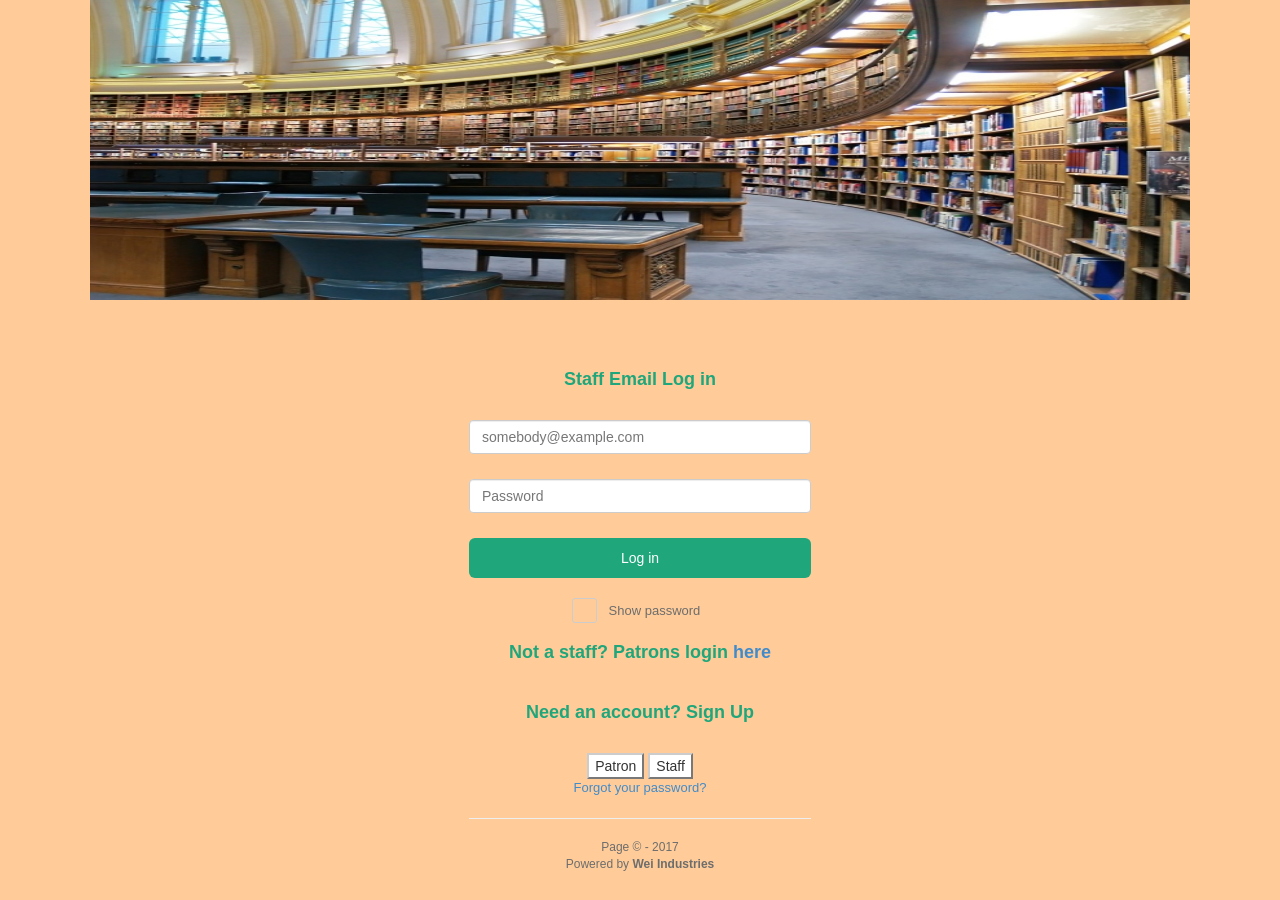
==== index.html @ 06c8e690 "Initial Commit This is for Software Engineering 532, Online Library System" ====
<!DOCTYPE html>
<html lang="en">
<head>
    <meta charset="utf-8">
    <title>Easy Log in form - Bootsnipp.com</title>
        <meta name="viewport" content="width=device-width, initial-scale=1">
    <link href="files/bootstrap.min.css" rel="stylesheet" id="bootstrap-css">
    <style type="text/css">
    /*    --------------------------------------------------
	:: Login Section
	-------------------------------------------------- */

    body{
        background: #ffcc99
;
    }
#login {
    padding-top: 50px
}
#login .form-wrap {
    width: 30%;
    margin: 0 auto;
}
#login h1 {
    color: #1fa67b;
    font-size: 18px;
    text-align: center;
    font-weight: bold;
    padding-bottom: 20px;
}
#login .form-group {
    margin-bottom: 25px;
}
#login .checkbox {
    margin-bottom: 20px;
    position: relative;
    -webkit-user-select: none;
    -moz-user-select: none;
    -ms-user-select: none;
    -o-user-select: none;
    user-select: none;
}
#login .checkbox.show:before {
    content: '\e013';
    color: #1fa67b;
    font-size: 17px;
    margin: 1px 0 0 3px;
    position: absolute;
    pointer-events: none;
    font-family: 'Glyphicons Halflings';
}
#login .checkbox .character-checkbox {
    width: 25px;
    height: 25px;
    cursor: pointer;
    border-radius: 3px;
    border: 1px solid #ccc;
    vertical-align: middle;
    display: inline-block;
}
#login .checkbox .label {
    color: #6d6d6d;
    font-size: 13px;
    font-weight: normal;
}
#login .btn.btn-custom {
    font-size: 14px;
	margin-bottom: 20px;
}
#login .forget {
    font-size: 13px;
	text-align: center;
	display: block;
}

/*    --------------------------------------------------
	:: Inputs & Buttons
	-------------------------------------------------- */
.form-control {
    color: #212121;
}
.btn-custom {
    color: #fff;
	background-color: #1fa67b;
}
.btn-custom:hover,
.btn-custom:focus {
    color: #fff;
}

/*    --------------------------------------------------
    :: Footer
	-------------------------------------------------- */
#footer {
    color: #6d6d6d;
    font-size: 12px;
    text-align: center;
}
#footer p {
    margin-bottom: 0;
}
#footer a {
    color: inherit;
}
    </style>
    <script src="//code.jquery.com/jquery-1.10.2.min.js"></script>
    <script src="files/bootstrap.min.js"></script>
    <script type="text/javascript">
        window.alert = function(){};
        var defaultCSS = document.getElementById('bootstrap-css');
        function changeCSS(css){
            if(css) $('head > link').filter(':first').replaceWith('<link rel="stylesheet" href="'+ css +'" type="text/css" />'); 
            else $('head > link').filter(':first').replaceWith(defaultCSS); 
        }
        $( document ).ready(function() {
          var iframe_height = parseInt($('html').height()); 
          window.parent.postMessage( iframe_height, 'http://bootsnipp.com');
        });
    </script>
</head>

<!--THE MEAT IS HERE-->
<body>
    <div align="center">
    <img src="images/lib_pic.jpg" alt="library Icon" width="1100" height="300">
	<section id="login">
    <div class="container">
    	<div class="row">
    	    <div class="col-xs-12">
        	    <div class="form-wrap">
                <h1>Staff Email Log in</h1>
                    <form role="form" action="checklogin.php" method="post" id="login-form" autocomplete="off">
                        <div class="form-group">
                            <label for="email" class="sr-only">Email</label>
                            <input type="email" name="email" id="email" class="form-control" placeholder="somebody@example.com">
                        </div>
                        <div class="form-group">
                            <label for="key" class="sr-only">Password</label>
                            <input type="password" name="key" id="key" class="form-control" placeholder="Password">
                        </div>
                        <input type="submit" id="btn-login" class="btn btn-custom btn-lg btn-block" value="Log in">
                        <div class="checkbox">
                            <span class="character-checkbox" onclick="showPassword()"></span>
                            <span class="label">Show password</span>
                        </div>
                    </form> <!-- End of ogin form -->
                        <div id= "patron_staff_options">
                            <h1>Not a staff? Patrons login <a href ="patronindex.html">here</a>
                            <h1>Need an account? Sign Up</h1>
                            <a href ="students.html"><button type = "button" class ="btn-default" id = "patron">Patron</button></a>
                            <a href="faculty.html"><button type = "button" class="btn-default" id = "staff">Staff</button></a>
                        </div>
                    <a href="javascript:;" class="forget" data-toggle="modal" data-target=".forget-modal">Forgot your password?</a>
                    <hr>
        	    </div>
    		</div> <!-- /.col-xs-12 -->
    	</div> <!-- /.row -->
    </div> <!-- /.container -->
</div> <!--center align div-->
</section>


<div class="modal fade forget-modal" tabindex="-1" role="dialog" aria-labelledby="myForgetModalLabel" aria-hidden="true">
	<div class="modal-dialog modal-sm">
		<div class="modal-content">
			<div class="modal-header">
				<button type="button" class="close" data-dismiss="modal">
					<span aria-hidden="true">×</span>
					<span class="sr-only">Close</span>
				</button>
				<h4 class="modal-title">Recovery password</h4>
			</div>
			<div class="modal-body">
				<p>Type your email account</p>
				<input type="email" name="recovery-email" id="recovery-email" class="form-control" autocomplete="off">
			</div>
			<div class="modal-footer">
				<button type="button" class="btn btn-default" data-dismiss="modal">Cancel</button>
				<button type="button" class="btn btn-custom">Recovery</button>
			</div>
		</div> <!-- /.modal-content -->
	</div> <!-- /.modal-dialog -->
</div> <!-- /.modal -->

<footer id="footer">
    <div class="container">
        <div class="row">
            <div class="col-xs-12">
                <p>Page © - 2017</p>
                <p>Powered by <strong><a href="http://www.facebook.com/tavo.qiqe.lucero" target="_blank">Wei Industries</a></strong></p>
            </div>
        </div>
    </div>
</footer>
	<script type="text/javascript">
	function showPassword() {
    
    var key_attr = $('#key').attr('type');
    
    if(key_attr != 'text') {
        
        $('.checkbox').addClass('show');
        $('#key').attr('type', 'text');
        
    } else {
        
        $('.checkbox').removeClass('show');
        $('#key').attr('type', 'password');
        
    }
    
}
	</script>
</body>
</html>
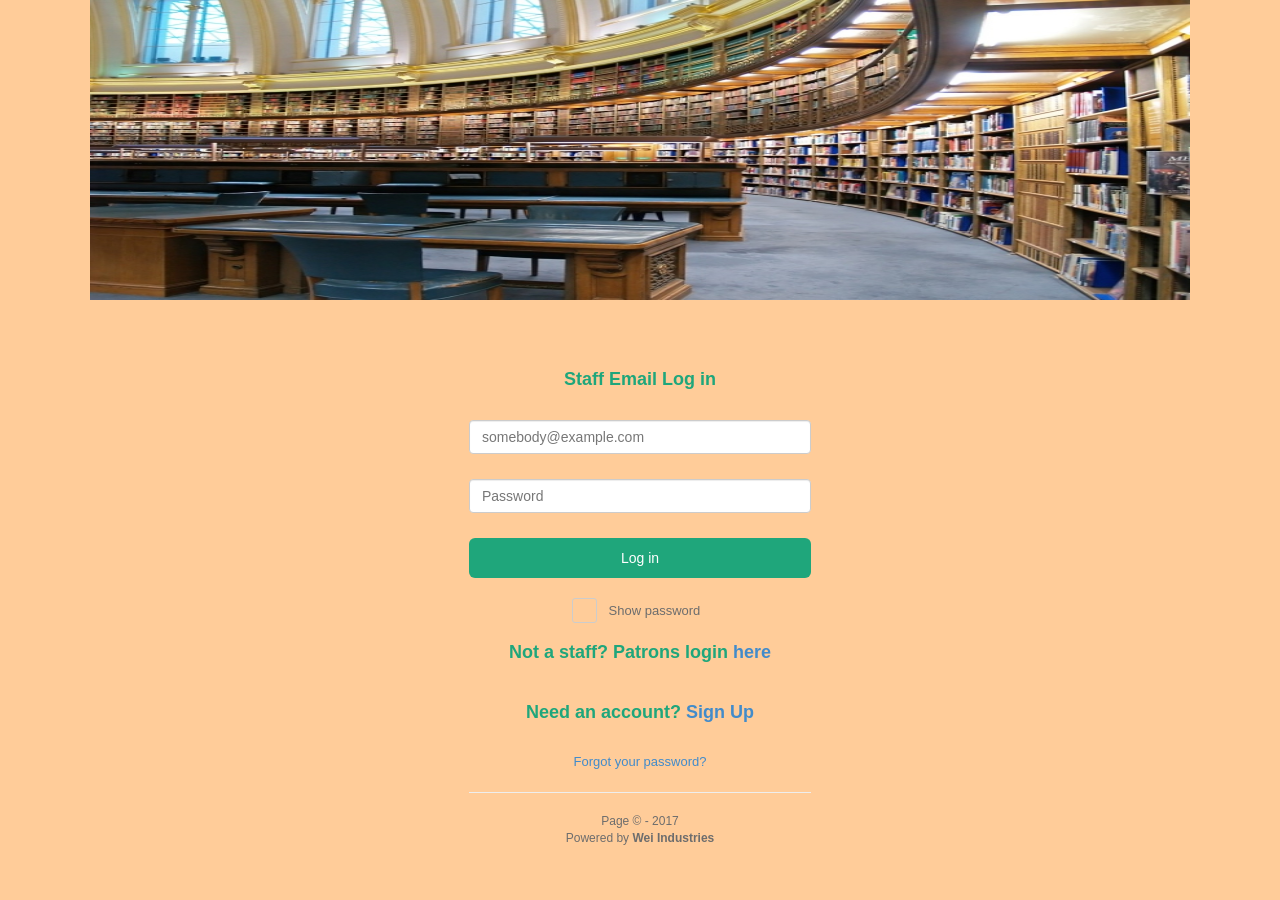
==== commit 279eca98: "Took out index.php fixed flow, need to still fix database" ====
--- a/index.html
+++ b/index.html
@@ -146,9 +146,7 @@
                     </form> <!-- End of ogin form -->
                         <div id= "patron_staff_options">
                             <h1>Not a staff? Patrons login <a href ="patronindex.html">here</a>
-                            <h1>Need an account? Sign Up</h1>
-                            <a href ="students.html"><button type = "button" class ="btn-default" id = "patron">Patron</button></a>
-                            <a href="faculty.html"><button type = "button" class="btn-default" id = "staff">Staff</button></a>
+                            <h1>Need an account? <a href="faculty.html">Sign Up</a></h1>
                         </div>
                     <a href="javascript:;" class="forget" data-toggle="modal" data-target=".forget-modal">Forgot your password?</a>
                     <hr>
@@ -158,7 +156,6 @@
     </div> <!-- /.container -->
 </div> <!--center align div-->
 </section>
-
 
 <div class="modal fade forget-modal" tabindex="-1" role="dialog" aria-labelledby="myForgetModalLabel" aria-hidden="true">
 	<div class="modal-dialog modal-sm">
